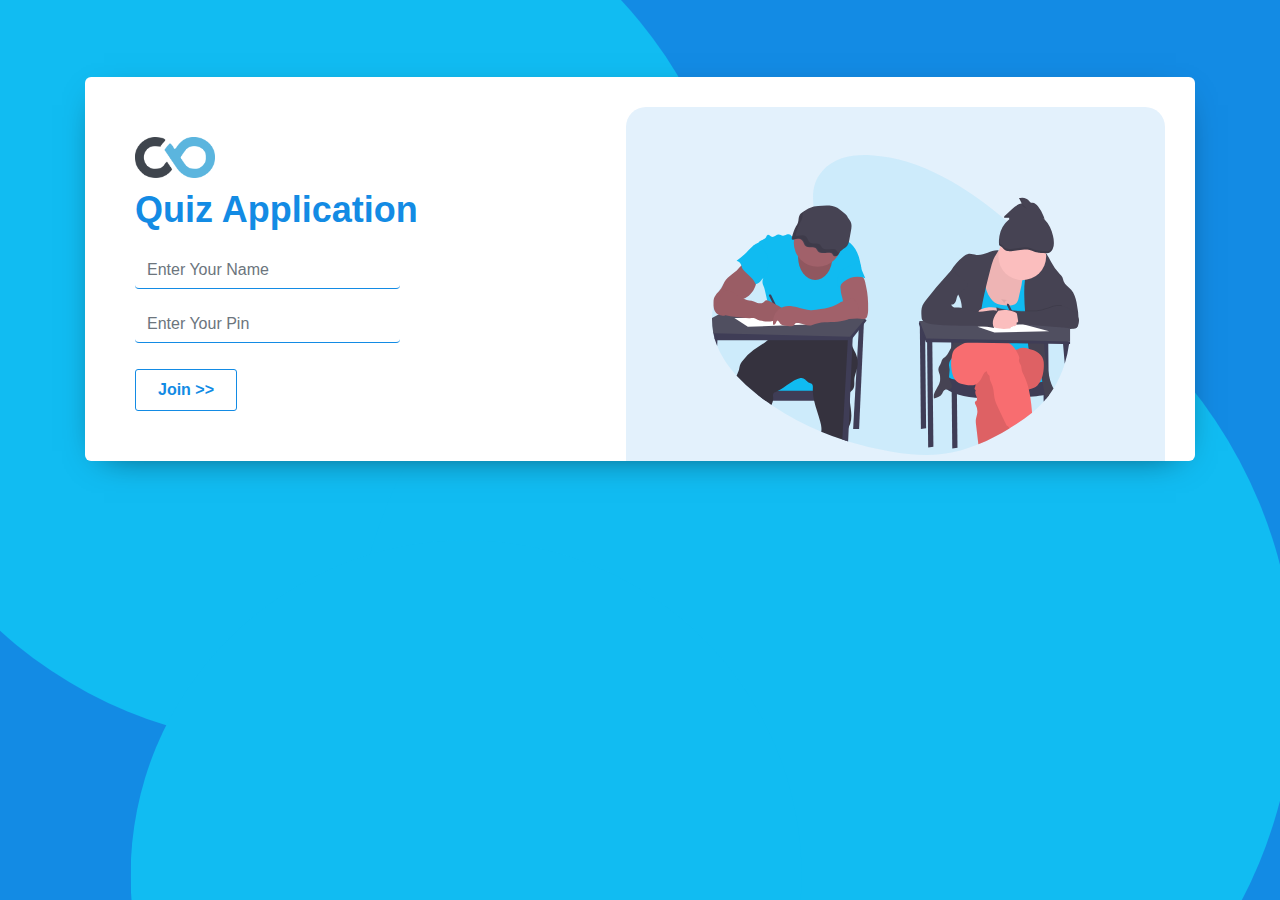
==== index.html @ 0b43ed70 "quiz app" ====
<!doctype html>
<html lang="en">

<head>
  <!-- Required meta tags -->
  <meta charset="utf-8">
  <meta name="viewport" content="width=device-width, initial-scale=1, shrink-to-fit=no">
  <link rel="stylesheet" href="/css/bootstrap.min.css">
  <link rel="stylesheet" href="/css/style.css">

  <!-- Bootstrap CSS -->
  <title>Quiz</title>

</head>

<body onload="startTime()">
  <div class="main-section">

    <div class="container main-div">
      <div class="jumbotron" style="padding: 0px; margin: 0px;">
        <div class="full-section">
          <div class="left-section">
            <div>
              <img class="logo" src="./assets/qilin.png" />
            </div>
            <h1 class="title">Quiz Application</h1>
            <div>
              <h1 class="time" id="demo"></h1>
            </div>
            <div class="form-section">
              <form>
                <div class="form-group">

                  <input type="text" class="form-control" required placeholder="Enter Your Name">

                </div>
                <div class="form-group">
                  <input type="text" class="form-control" required placeholder="Enter Your Pin">
                </div>


                <div class="button">
                  <div class="btn-text">Join >></div>
                </div>

                <!-- <button type="submit" class="btn btn-primary">Join</button> -->
              </form>
            </div>
          </div>

          <div class="right-section">
            <div class="text-center mt-5">
              <img class="icon" src="./assets/undraw_exams_g4ow.svg" />
            </div>
          </div>
        </div>


      </div>
    </div>

  </div>


  <script>
    // Set the date we're counting down to
    var countDownDate = new Date("Nov 13, 2020 10:00:00").getTime();

    // Update the count down every 1 second
    var x = setInterval(function () {

      // Get today's date and time
      var now = new Date().getTime();

      // Find the distance between now and the count down date
      var distance = countDownDate - now;

      // Time calculations for days, hours, minutes and seconds
      // var days = Math.floor(distance / (1000 * 60 * 60 * 24));
      var hours = Math.floor((distance % (1000 * 60 * 60 * 24)) / (1000 * 60 * 60));
      var minutes = Math.floor((distance % (1000 * 60 * 60)) / (1000 * 60));
      var seconds = Math.floor((distance % (1000 * 60)) / 1000);

      // Output the result in an element with id="demo"
      document.getElementById("demo").innerHTML = hours + ":"
        + minutes + ":" + seconds;

      // If the count down is over, write some text
      if (distance < 0) { clearInterval(x); document.getElementById("demo").innerHTML = "EXPIRED"; }
    }, 1000); </script>

</body>

</html>
---- css/style.css ----
.main-section {
  height: 100vh;
  width: 100%;
  background: url(../assets/bg.png);
  background-repeat: no-repeat;
  background-size: cover;
}

.main-div {
  padding-top: 6%;
}

.jumbotron {
  border-radius: 6px;
  background-color: #ffffff;
  -webkit-box-shadow: 0px 9px 35px -19px rgba(0, 0, 0, 0.75);
          box-shadow: 0px 9px 35px -19px rgba(0, 0, 0, 0.75);
}

.full-section {
  display: -webkit-box;
  display: -ms-flexbox;
  display: flex;
  -ms-flex-pack: distribute;
      justify-content: space-around;
  width: 100%;
}

.left-section {
  width: 50%;
  padding: 50px;
}

.right-section {
  width: 50%;
  background-color: #e3f1fc;
  margin-top: 30px;
  margin-right: 30px;
  border-top-left-radius: 20px;
  border-top-right-radius: 20px;
}

.logo {
  height: auto;
  width: 80px;
  padding-bottom: 10px;
  padding-top: 10px;
}

.title {
  font-size: 36px;
  font-weight: 600;
  color: #138BE4;
}

.time {
  font-size: 30px;
  font-weight: 400;
  color: #138BE4;
}

.form-section {
  width: 60%;
  margin-top: 20px;
}

.icon {
  height: 300px;
}

.form-control {
  border: none;
  border-color: transparent;
  border-bottom: 1px solid #138BE4;
}

.button {
  margin-top: 10px;
  border: 1px solid #138BE4;
  border-radius: 3px;
  padding: 8px 22px;
  display: inline-block;
  background: -webkit-gradient(linear, left top, right top, color-stop(50%, #138BE4), color-stop(50%, white));
  background: linear-gradient(to right, #138BE4 50%, white 50%);
  background-size: 200% 100%;
  background-position: right bottom;
  -webkit-transition: all .5s ease-out;
  transition: all .5s ease-out;
}

.button:hover {
  background-position: left bottom;
  cursor: pointer;
}

.btn-text {
  color: #138BE4;
  font-weight: 600;
}

.btn-text:hover {
  color: #ffffff;
}

@media only screen and (max-width: 500px) {
  .main-section {
    height: 100vh;
    width: 100%;
    background: url(../assets/bg.png);
    background-repeat: no-repeat;
    background-size: cover;
  }
  .main-div {
    padding-top: 6%;
  }
  .jumbotron {
    border-radius: 6px;
    background-color: #ffffff;
  }
  .full-section {
    display: -webkit-box;
    display: -ms-flexbox;
    display: flex;
    -ms-flex-pack: distribute;
        justify-content: space-around;
    width: 100%;
  }
  .left-section {
    width: 100%;
    padding: 20px;
  }
  .right-section {
    width: 100%;
    background-color: #e3f1fc;
    border-top-left-radius: 20px;
    border-top-right-radius: 20px;
  }
  .logo {
    height: auto;
    width: 80px;
    padding-bottom: 20px;
  }
  .title {
    font-size: 28px;
    font-weight: 600;
    color: #138BE4;
  }
  .time {
    font-size: 22px;
    font-weight: 400;
    color: #138BE4;
  }
  .form-section {
    width: 100%;
    margin-top: 20px;
  }
  .icon {
    height: 200px;
  }
  .full-section {
    display: block;
  }
}
/*# sourceMappingURL=style.css.map */
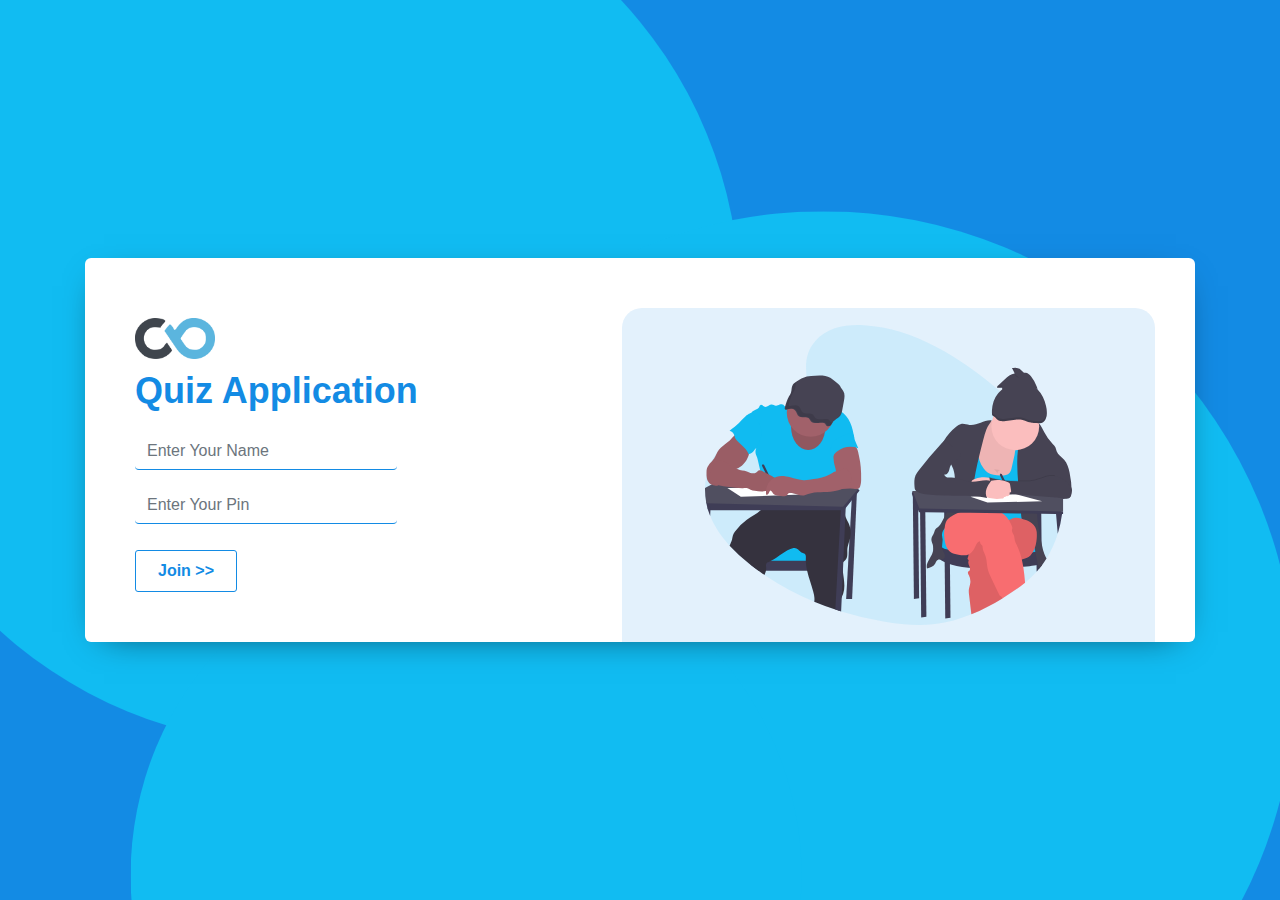
==== commit dce85b2f: "quiz page" ====
--- a/index.html
+++ b/index.html
@@ -15,47 +15,48 @@
 
 <body onload="startTime()">
   <div class="main-section">
+    <div class="d-flex justify-content-center align-items-center h-100">
+      <div class="container">
+        <div class="jumbotron" style="padding: 0px; margin: 0px;">
+          <div class="full-section">
+            <div class="left-section">
+              <div>
+                <img class="logo" src="./assets/qilin.png" />
+              </div>
+              <h1 class="title">Quiz Application</h1>
+              <div>
+                <h1 class="time" id="demo"></h1>
+              </div>
+              <div class="form-section">
+                <form>
+                  <div class="form-group">
 
-    <div class="container main-div">
-      <div class="jumbotron" style="padding: 0px; margin: 0px;">
-        <div class="full-section">
-          <div class="left-section">
-            <div>
-              <img class="logo" src="./assets/qilin.png" />
-            </div>
-            <h1 class="title">Quiz Application</h1>
-            <div>
-              <h1 class="time" id="demo"></h1>
-            </div>
-            <div class="form-section">
-              <form>
-                <div class="form-group">
+                    <input type="text" class="form-control" required placeholder="Enter Your Name">
 
-                  <input type="text" class="form-control" required placeholder="Enter Your Name">
-
-                </div>
-                <div class="form-group">
-                  <input type="text" class="form-control" required placeholder="Enter Your Pin">
-                </div>
+                  </div>
+                  <div class="form-group">
+                    <input type="text" class="form-control" required placeholder="Enter Your Pin">
+                  </div>
 
 
-                <div class="button">
-                  <div class="btn-text">Join >></div>
-                </div>
+                  <div>
+                    <button herf="quiz.html" class="button">Join >></button>
+                  </div>
 
-                <!-- <button type="submit" class="btn btn-primary">Join</button> -->
-              </form>
+                  <!-- <button type="submit" class="btn btn-primary">Join</button> -->
+                </form>
+              </div>
+            </div>
+
+            <div class="right-section">
+              <div class="d-flex justify-content-center align-items-center h-100">
+                <img class="icon" src="./assets/undraw_exams_g4ow.svg" />
+              </div>
             </div>
           </div>
 
-          <div class="right-section">
-            <div class="text-center mt-5">
-              <img class="icon" src="./assets/undraw_exams_g4ow.svg" />
-            </div>
-          </div>
+
         </div>
-
-
       </div>
     </div>
 
--- a/css/style.css
+++ b/css/style.css
@@ -4,10 +4,6 @@
   background: url(../assets/bg.png);
   background-repeat: no-repeat;
   background-size: cover;
-}
-
-.main-div {
-  padding-top: 6%;
 }
 
 .jumbotron {
@@ -34,8 +30,8 @@
 .right-section {
   width: 50%;
   background-color: #e3f1fc;
-  margin-top: 30px;
-  margin-right: 30px;
+  margin-top: 50px;
+  margin-right: 40px;
   border-top-left-radius: 20px;
   border-top-right-radius: 20px;
 }
@@ -86,20 +82,93 @@
   background-position: right bottom;
   -webkit-transition: all .5s ease-out;
   transition: all .5s ease-out;
+  color: #138BE4;
+  font-weight: 600;
 }
 
 .button:hover {
   background-position: left bottom;
   cursor: pointer;
-}
-
-.btn-text {
-  color: #138BE4;
-  font-weight: 600;
-}
-
-.btn-text:hover {
   color: #ffffff;
+}
+
+.left-section-quiz {
+  width: 30%;
+  background-color: #e3f1fc;
+  border-top-left-radius: 6px;
+  border-bottom-left-radius: 6px;
+}
+
+.right-section-quiz {
+  width: 70%;
+  padding: 30px;
+}
+
+.top-section-quiz {
+  display: -webkit-box;
+  display: -ms-flexbox;
+  display: flex;
+  -webkit-box-pack: justify;
+      -ms-flex-pack: justify;
+          justify-content: space-between;
+  width: 100%;
+}
+
+.question-top {
+  background-color: #138BE4;
+  height: 60px;
+  width: 60px;
+  border-radius: 50%;
+  text-align: center;
+}
+
+.question-no {
+  font-size: 40px;
+  font-weight: 500;
+  color: #ffffff;
+}
+
+.question-q {
+  height: 24px;
+  background-color: #138BE4;
+  margin-top: 19px;
+  padding-left: 10px;
+  padding-right: 10px;
+  margin-left: -3px;
+  border-top-right-radius: 4px;
+  border-bottom-right-radius: 4px;
+}
+
+.question-tag {
+  text-align: center;
+  color: #ffffff;
+  font-size: 14px;
+  font-weight: 400;
+}
+
+.form-quiz {
+  padding-top: 30px;
+}
+
+.total-quiz {
+  color: #464353;
+  font-size: 24px;
+  font-weight: 600;
+}
+
+.icon-quiz {
+  height: 200px;
+}
+
+.button-quiz {
+  margin-top: 10px;
+  border: 1px solid #138BE4;
+  border-radius: 3px;
+  padding: 8px 22px;
+  display: inline-block;
+  background-color: #ffffff;
+  color: #138BE4;
+  font-weight: 600;
 }
 
 @media only screen and (max-width: 500px) {
@@ -109,9 +178,6 @@
     background: url(../assets/bg.png);
     background-repeat: no-repeat;
     background-size: cover;
-  }
-  .main-div {
-    padding-top: 6%;
   }
   .jumbotron {
     border-radius: 6px;
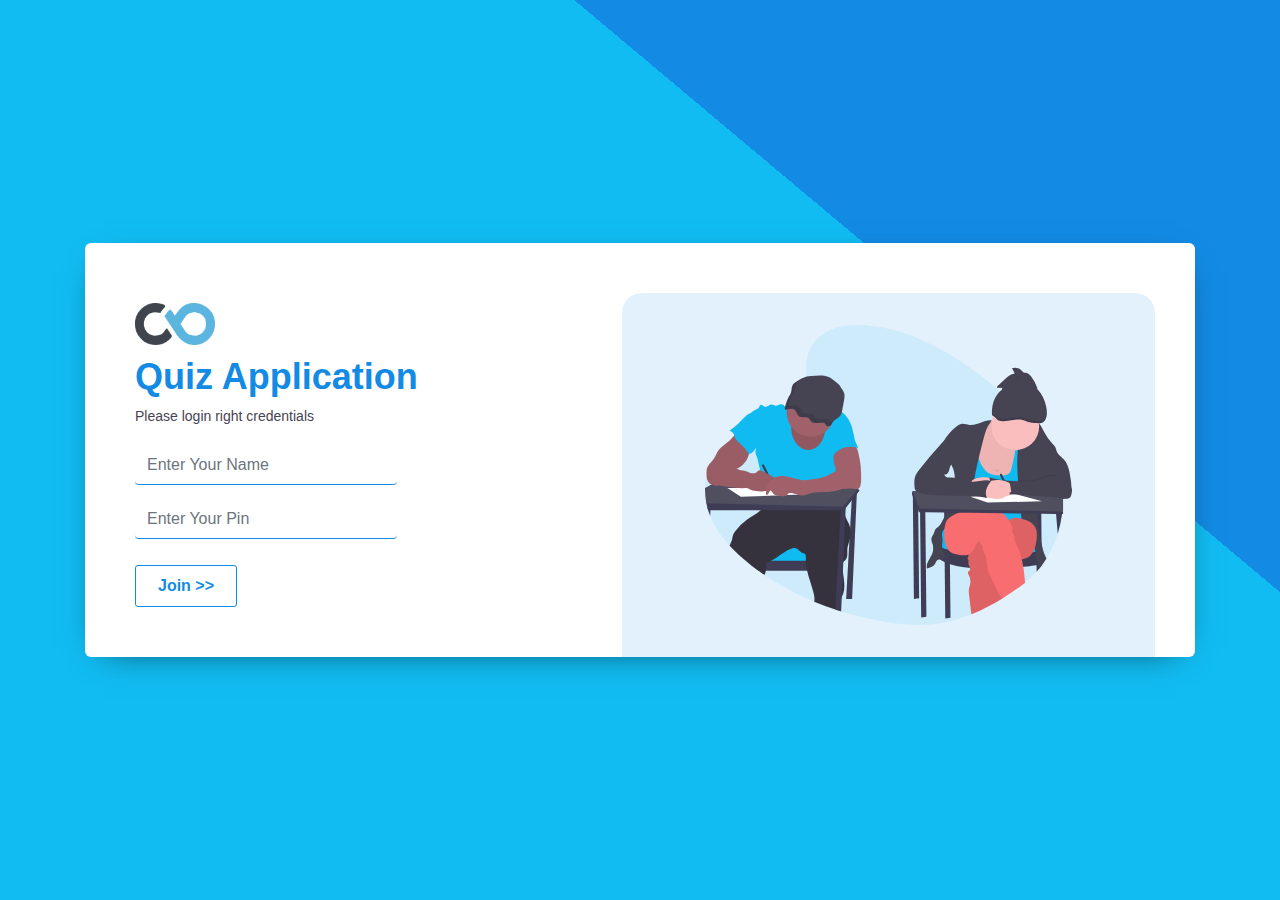
==== commit 6cfc6a31: "full weidth" ====
--- a/index.html
+++ b/index.html
@@ -9,7 +9,7 @@
   <link rel="stylesheet" href="/css/style.css">
 
   <!-- Bootstrap CSS -->
-  <title>Quiz</title>
+  <title>Quiz App</title>
 
 </head>
 
@@ -25,7 +25,7 @@
               </div>
               <h1 class="title">Quiz Application</h1>
               <div>
-                <h1 class="time" id="demo"></h1>
+                <p class="sub-title">Please login right credentials</p>
               </div>
               <div class="form-section">
                 <form>
@@ -63,32 +63,7 @@
   </div>
 
 
-  <script>
-    // Set the date we're counting down to
-    var countDownDate = new Date("Nov 13, 2020 10:00:00").getTime();
 
-    // Update the count down every 1 second
-    var x = setInterval(function () {
-
-      // Get today's date and time
-      var now = new Date().getTime();
-
-      // Find the distance between now and the count down date
-      var distance = countDownDate - now;
-
-      // Time calculations for days, hours, minutes and seconds
-      // var days = Math.floor(distance / (1000 * 60 * 60 * 24));
-      var hours = Math.floor((distance % (1000 * 60 * 60 * 24)) / (1000 * 60 * 60));
-      var minutes = Math.floor((distance % (1000 * 60 * 60)) / (1000 * 60));
-      var seconds = Math.floor((distance % (1000 * 60)) / 1000);
-
-      // Output the result in an element with id="demo"
-      document.getElementById("demo").innerHTML = hours + ":"
-        + minutes + ":" + seconds;
-
-      // If the count down is over, write some text
-      if (distance < 0) { clearInterval(x); document.getElementById("demo").innerHTML = "EXPIRED"; }
-    }, 1000); </script>
 
 </body>
 
--- a/css/style.css
+++ b/css/style.css
@@ -1,16 +1,23 @@
 .main-section {
   height: 100vh;
   width: 100%;
-  background: url(../assets/bg.png);
-  background-repeat: no-repeat;
-  background-size: cover;
+  background: linear-gradient(40deg, #11BCF2 70%, #138BE4 30%);
 }
 
 .jumbotron {
   border-radius: 6px;
-  background-color: #ffffff;
+  background-color: #ffffff !important;
   -webkit-box-shadow: 0px 9px 35px -19px rgba(0, 0, 0, 0.75);
           box-shadow: 0px 9px 35px -19px rgba(0, 0, 0, 0.75);
+}
+
+.jumbotron-quiz {
+  height: 80%;
+  width: 90%;
+  padding: 0px;
+  margin: 0px;
+  border-radius: 6px;
+  background-color: #464353 !important;
 }
 
 .full-section {
@@ -20,6 +27,7 @@
   -ms-flex-pack: distribute;
       justify-content: space-around;
   width: 100%;
+  height: 100%;
 }
 
 .left-section {
@@ -29,7 +37,7 @@
 
 .right-section {
   width: 50%;
-  background-color: #e3f1fc;
+  background-color: #e3f1fc !important;
   margin-top: 50px;
   margin-right: 40px;
   border-top-left-radius: 20px;
@@ -46,13 +54,26 @@
 .title {
   font-size: 36px;
   font-weight: 600;
-  color: #138BE4;
-}
-
-.time {
+  color: #138BE4 !important;
+}
+
+.sub-title {
+  font-size: 14px !important;
+  font-weight: 500;
+  color: #464353 !important;
+}
+
+.time-quiz {
   font-size: 30px;
   font-weight: 400;
-  color: #138BE4;
+  color: #138BE4 !important;
+}
+
+.student-name {
+  padding: 30px;
+  color: #464353 !important;
+  font-size: 22px;
+  font-weight: 400;
 }
 
 .form-section {
@@ -67,12 +88,12 @@
 .form-control {
   border: none;
   border-color: transparent;
-  border-bottom: 1px solid #138BE4;
+  border-bottom: 1px solid #138BE4 !important;
 }
 
 .button {
   margin-top: 10px;
-  border: 1px solid #138BE4;
+  border: 1px solid #138BE4 !important;
   border-radius: 3px;
   padding: 8px 22px;
   display: inline-block;
@@ -82,26 +103,30 @@
   background-position: right bottom;
   -webkit-transition: all .5s ease-out;
   transition: all .5s ease-out;
-  color: #138BE4;
+  color: #138BE4 !important;
   font-weight: 600;
 }
 
 .button:hover {
   background-position: left bottom;
   cursor: pointer;
-  color: #ffffff;
+  color: #ffffff !important;
 }
 
 .left-section-quiz {
   width: 30%;
-  background-color: #e3f1fc;
+  background-color: #e3f1fc !important;
   border-top-left-radius: 6px;
   border-bottom-left-radius: 6px;
 }
 
 .right-section-quiz {
   width: 70%;
-  padding: 30px;
+  padding: 40px;
+  background-color: #ffffff !important;
+  border-top-right-radius: 6px;
+  border-bottom-right-radius: 6px;
+  position: relative;
 }
 
 .top-section-quiz {
@@ -115,7 +140,7 @@
 }
 
 .question-top {
-  background-color: #138BE4;
+  background-color: #138BE4 !important;
   height: 60px;
   width: 60px;
   border-radius: 50%;
@@ -125,12 +150,12 @@
 .question-no {
   font-size: 40px;
   font-weight: 500;
-  color: #ffffff;
+  color: #ffffff !important;
 }
 
 .question-q {
   height: 24px;
-  background-color: #138BE4;
+  background-color: #138BE4 !important;
   margin-top: 19px;
   padding-left: 10px;
   padding-right: 10px;
@@ -141,34 +166,126 @@
 
 .question-tag {
   text-align: center;
-  color: #ffffff;
+  color: #ffffff !important;
   font-size: 14px;
   font-weight: 400;
 }
 
+.questions-quiz {
+  font-size: 22px;
+  font-weight: 500;
+  color: #138BE4 !important;
+}
+
+.answer-section {
+  display: -webkit-box;
+  display: -ms-flexbox;
+  display: flex;
+  -webkit-box-pack: justify;
+      -ms-flex-pack: justify;
+          justify-content: space-between;
+  padding-top: 20px;
+}
+
 .form-quiz {
-  padding-top: 30px;
+  margin-top: 100px;
 }
 
 .total-quiz {
-  color: #464353;
+  color: #464353 !important;
   font-size: 24px;
   font-weight: 600;
+  padding-top: 10px;
 }
 
 .icon-quiz {
-  height: 200px;
+  height: 160px;
+  width: auto;
+  margin-top: 50px;
 }
 
 .button-quiz {
   margin-top: 10px;
-  border: 1px solid #138BE4;
+  border: 1px solid #138BE4 !important;
   border-radius: 3px;
   padding: 8px 22px;
   display: inline-block;
-  background-color: #ffffff;
-  color: #138BE4;
+  background-color: #ffffff !important;
+  color: #138BE4 !important;
   font-weight: 600;
+}
+
+.radio-quiz {
+  display: block;
+  position: relative;
+  padding-left: 35px;
+  margin-bottom: 20px;
+  cursor: pointer;
+  font-size: 18px;
+  -webkit-user-select: none;
+  -moz-user-select: none;
+  -ms-user-select: none;
+  user-select: none;
+}
+
+/* Hide the browser's default radio button */
+.radio-quiz input {
+  position: absolute;
+  opacity: 0;
+  cursor: pointer;
+}
+
+/* Create a custom radio button */
+.checkmark {
+  position: absolute;
+  top: 0;
+  left: 0;
+  height: 25px;
+  width: 25px;
+  background-color: #ccc;
+  border-radius: 50%;
+}
+
+/* On mouse-over, add a grey background color */
+.radio-quiz:hover input ~ .checkmark {
+  background-color: #8d8a8a;
+}
+
+/* When the radio button is checked, add a blue background */
+.radio-quiz input:checked ~ .checkmark {
+  background-color: #138BE4 !important;
+}
+
+/* Create the indicator (the dot/circle - hidden when not checked) */
+.checkmark:after {
+  content: "";
+  position: absolute;
+  display: none;
+}
+
+/* Show the indicator (dot/circle) when checked */
+.radio-quiz input:checked ~ .checkmark:after {
+  display: block;
+}
+
+/* Style the indicator (dot/circle) */
+.radio-quiz .checkmark:after {
+  top: 9px;
+  left: 9px;
+  width: 8px;
+  height: 8px;
+  border-radius: 50%;
+  background: white;
+}
+
+.top-left-quiz {
+  width: 100%;
+}
+
+.quiz-lest-section {
+  position: absolute;
+  bottom: 30px;
+  left: 40px;
 }
 
 @media only screen and (max-width: 500px) {
@@ -181,15 +298,7 @@
   }
   .jumbotron {
     border-radius: 6px;
-    background-color: #ffffff;
-  }
-  .full-section {
-    display: -webkit-box;
-    display: -ms-flexbox;
-    display: flex;
-    -ms-flex-pack: distribute;
-        justify-content: space-around;
-    width: 100%;
+    background-color: #ffffff !important;
   }
   .left-section {
     width: 100%;
@@ -197,7 +306,7 @@
   }
   .right-section {
     width: 100%;
-    background-color: #e3f1fc;
+    background-color: #e3f1fc !important;
     border-top-left-radius: 20px;
     border-top-right-radius: 20px;
   }
@@ -207,14 +316,17 @@
     padding-bottom: 20px;
   }
   .title {
-    font-size: 28px;
+    font-size: 26px;
     font-weight: 600;
-    color: #138BE4;
-  }
-  .time {
-    font-size: 22px;
-    font-weight: 400;
-    color: #138BE4;
+    color: #138BE4 !important;
+  }
+  .jumbotron-quiz {
+    height: 95%;
+    width: 90%;
+    padding: 0px;
+    margin: 0px;
+    border-radius: 6px;
+    background-color: #464353 !important;
   }
   .form-section {
     width: 100%;
@@ -226,5 +338,59 @@
   .full-section {
     display: block;
   }
+  .left-section-quiz {
+    width: 100%;
+    background-color: #e3f1fc !important;
+    border-bottom-left-radius: 0px;
+    border-bottom-right-radius: 0px;
+    border-top-right-radius: 6px;
+    border-top-left-radius: 6px;
+  }
+  .right-section-quiz {
+    width: 100%;
+    padding: 15px;
+    padding-right: 20px;
+    padding-left: 20px;
+    border-bottom-left-radius: 6px;
+    border-bottom-right-radius: 6px;
+    border-top-right-radius: 0px;
+    border-top-left-radius: 0px;
+  }
+  .form-quiz {
+    margin-top: 30px;
+  }
+  .answer-section {
+    display: block;
+    padding-top: 6px !important;
+  }
+  .questions-quiz {
+    font-size: 18px;
+    font-weight: 500;
+    color: #138BE4 !important;
+  }
+  .time-quiz {
+    font-size: 20px;
+    font-weight: 400;
+    color: #138BE4 !important;
+    padding-top: 16px;
+  }
+  .total-quiz {
+    color: #464353 !important;
+    font-size: 20px;
+    font-weight: 600;
+    padding-top: 15px;
+  }
+  .icon-quiz {
+    height: 120px;
+    width: auto;
+    margin-top: -20px;
+    padding-bottom: 20px;
+  }
+  .quiz-lest-section {
+    position: relative;
+    left: 0;
+    bottom: 0;
+    top: 0;
+  }
 }
 /*# sourceMappingURL=style.css.map */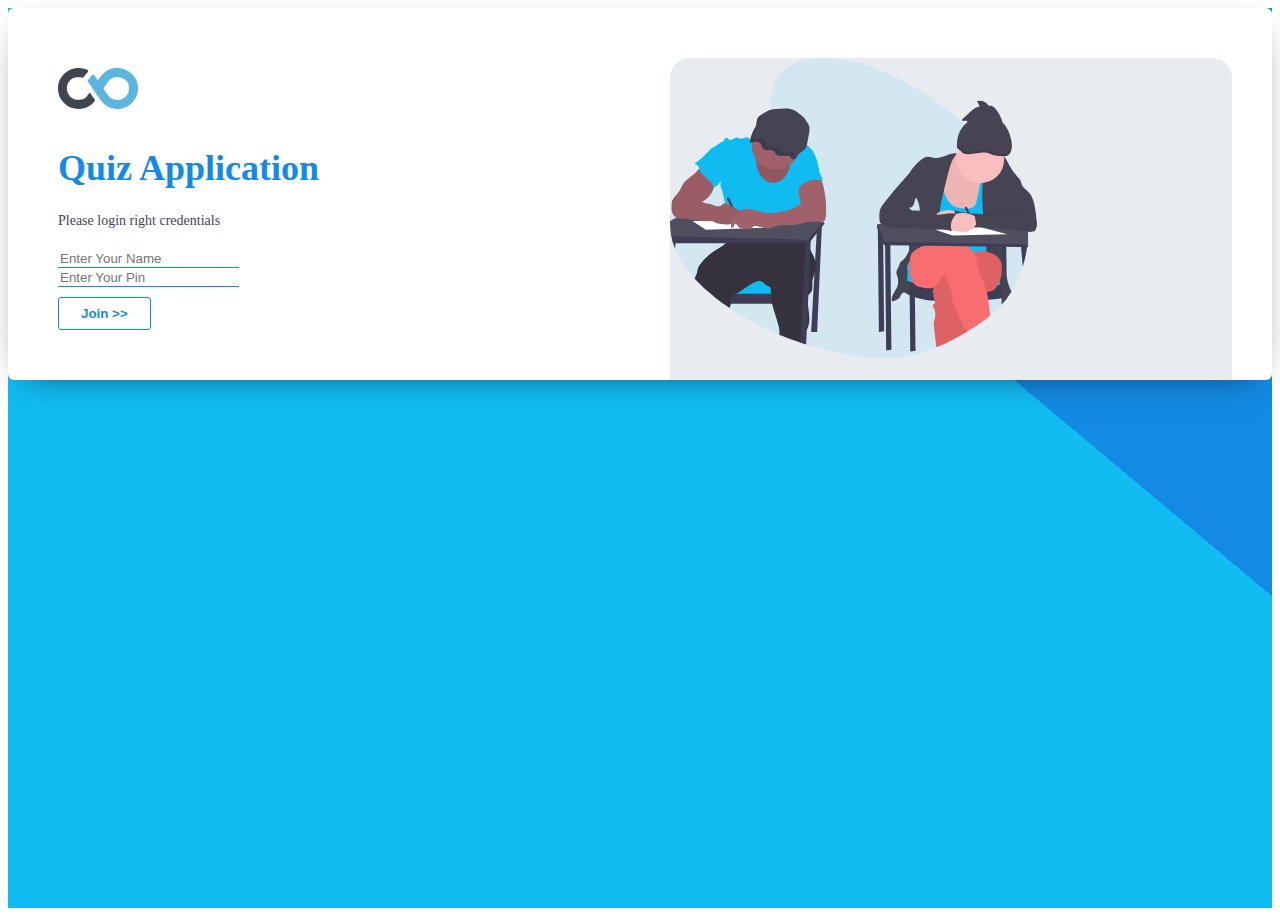
==== commit 59c0ccec: "update height" ====
--- a/index.html
+++ b/index.html
@@ -5,7 +5,9 @@
   <!-- Required meta tags -->
   <meta charset="utf-8">
   <meta name="viewport" content="width=device-width, initial-scale=1, shrink-to-fit=no">
-  <link rel="stylesheet" href="/css/bootstrap.min.css">
+  <!-- <link rel="stylesheet" href="/css/bootstrap.min.css"> -->
+  <link rel="stylesheet" href="https://cdn.jsdelivr.net/npm/bootstrap@4.5.3/dist/css/bootstrap.min.css"
+    integrity="sha384-TX8t27EcRE3e/ihU7zmQxVncDAy5uIKz4rEkgIXeMed4M0jlfIDPvg6uqKI2xXr2" crossorigin="anonymous">
   <link rel="stylesheet" href="/css/style.css">
 
   <!-- Bootstrap CSS -->
--- a/css/style.css
+++ b/css/style.css
@@ -12,12 +12,12 @@
 }
 
 .jumbotron-quiz {
-  height: 80%;
-  width: 90%;
-  padding: 0px;
-  margin: 0px;
+  height: 95%;
+  width: 95%;
   border-radius: 6px;
-  background-color: #464353 !important;
+  -webkit-box-shadow: 0px 9px 35px -19px rgba(0, 0, 0, 0.75);
+          box-shadow: 0px 9px 35px -19px rgba(0, 0, 0, 0.75);
+  background-color: #464353;
 }
 
 .full-section {
@@ -37,7 +37,7 @@
 
 .right-section {
   width: 50%;
-  background-color: #e3f1fc !important;
+  background-color: #e8ecf0 !important;
   margin-top: 50px;
   margin-right: 40px;
   border-top-left-radius: 20px;
@@ -89,6 +89,10 @@
   border: none;
   border-color: transparent;
   border-bottom: 1px solid #138BE4 !important;
+}
+
+.subject-bg {
+  background-color: #e8ecf0 !important;
 }
 
 .button {
@@ -115,15 +119,15 @@
 
 .left-section-quiz {
   width: 30%;
-  background-color: #e3f1fc !important;
+  background-color: #ffffff !important;
   border-top-left-radius: 6px;
   border-bottom-left-radius: 6px;
 }
 
 .right-section-quiz {
   width: 70%;
-  padding: 40px;
-  background-color: #ffffff !important;
+  padding: 30px;
+  background-color: #e8ecf0 !important;
   border-top-right-radius: 6px;
   border-bottom-right-radius: 6px;
   position: relative;
@@ -172,8 +176,8 @@
 }
 
 .questions-quiz {
-  font-size: 22px;
-  font-weight: 500;
+  font-size: 16px;
+  font-weight: 400;
   color: #138BE4 !important;
 }
 
@@ -188,7 +192,7 @@
 }
 
 .form-quiz {
-  margin-top: 100px;
+  margin-top: 70px;
 }
 
 .total-quiz {
@@ -206,13 +210,14 @@
 
 .button-quiz {
   margin-top: 10px;
-  border: 1px solid #138BE4 !important;
   border-radius: 3px;
   padding: 8px 22px;
   display: inline-block;
-  background-color: #ffffff !important;
+  background-color: #138BE4 !important;
   color: #138BE4 !important;
   font-weight: 600;
+  color: #ffffff !important;
+  outline: none;
 }
 
 .radio-quiz {
@@ -221,11 +226,12 @@
   padding-left: 35px;
   margin-bottom: 20px;
   cursor: pointer;
-  font-size: 18px;
+  font-size: 16px;
   -webkit-user-select: none;
   -moz-user-select: none;
   -ms-user-select: none;
   user-select: none;
+  color: #464353 !important;
 }
 
 /* Hide the browser's default radio button */
@@ -284,17 +290,44 @@
 
 .quiz-lest-section {
   position: absolute;
-  bottom: 30px;
-  left: 40px;
+  bottom: 20px;
+  left: 30px;
+}
+
+.palyer {
+  display: -webkit-box;
+  display: -ms-flexbox;
+  display: flex;
+  -webkit-box-pack: center;
+      -ms-flex-pack: center;
+          justify-content: center;
+  width: 100%;
+  margin-top: 20px;
+}
+
+audio::-webkit-media-controls-panel {
+  background-color: #e8ecf0 !important;
+  width: 350px;
+}
+
+audio {
+  background-color: #e8ecf0;
+  border-radius: 8px;
+  -webkit-box-shadow: 5px 5px 11px #cbd3df, -5px -5px 11px #fff;
+          box-shadow: 5px 5px 11px #cbd3df, -5px -5px 11px #fff;
+}
+
+.audio {
+  -webkit-box-shadow: 5px 5px 11px #cbd3df, -5px -5px 11px #fff;
+          box-shadow: 5px 5px 11px #cbd3df, -5px -5px 11px #fff;
+  border-radius: 0px !important;
 }
 
 @media only screen and (max-width: 500px) {
   .main-section {
     height: 100vh;
     width: 100%;
-    background: url(../assets/bg.png);
-    background-repeat: no-repeat;
-    background-size: cover;
+    background: linear-gradient(40deg, #11BCF2 70%, #138BE4 30%);
   }
   .jumbotron {
     border-radius: 6px;
@@ -303,10 +336,14 @@
   .left-section {
     width: 100%;
     padding: 20px;
+    position: absolute;
+    padding: 16px;
+    width: 300px;
+    border-radius: 8px;
   }
   .right-section {
     width: 100%;
-    background-color: #e3f1fc !important;
+    background-color: #e8ecf0 !important;
     border-top-left-radius: 20px;
     border-top-right-radius: 20px;
   }
@@ -323,8 +360,6 @@
   .jumbotron-quiz {
     height: 95%;
     width: 90%;
-    padding: 0px;
-    margin: 0px;
     border-radius: 6px;
     background-color: #464353 !important;
   }
@@ -340,7 +375,7 @@
   }
   .left-section-quiz {
     width: 100%;
-    background-color: #e3f1fc !important;
+    background-color: #e8ecf0 !important;
     border-bottom-left-radius: 0px;
     border-bottom-right-radius: 0px;
     border-top-right-radius: 6px;
@@ -364,7 +399,7 @@
     padding-top: 6px !important;
   }
   .questions-quiz {
-    font-size: 18px;
+    font-size: 16px;
     font-weight: 500;
     color: #138BE4 !important;
   }
